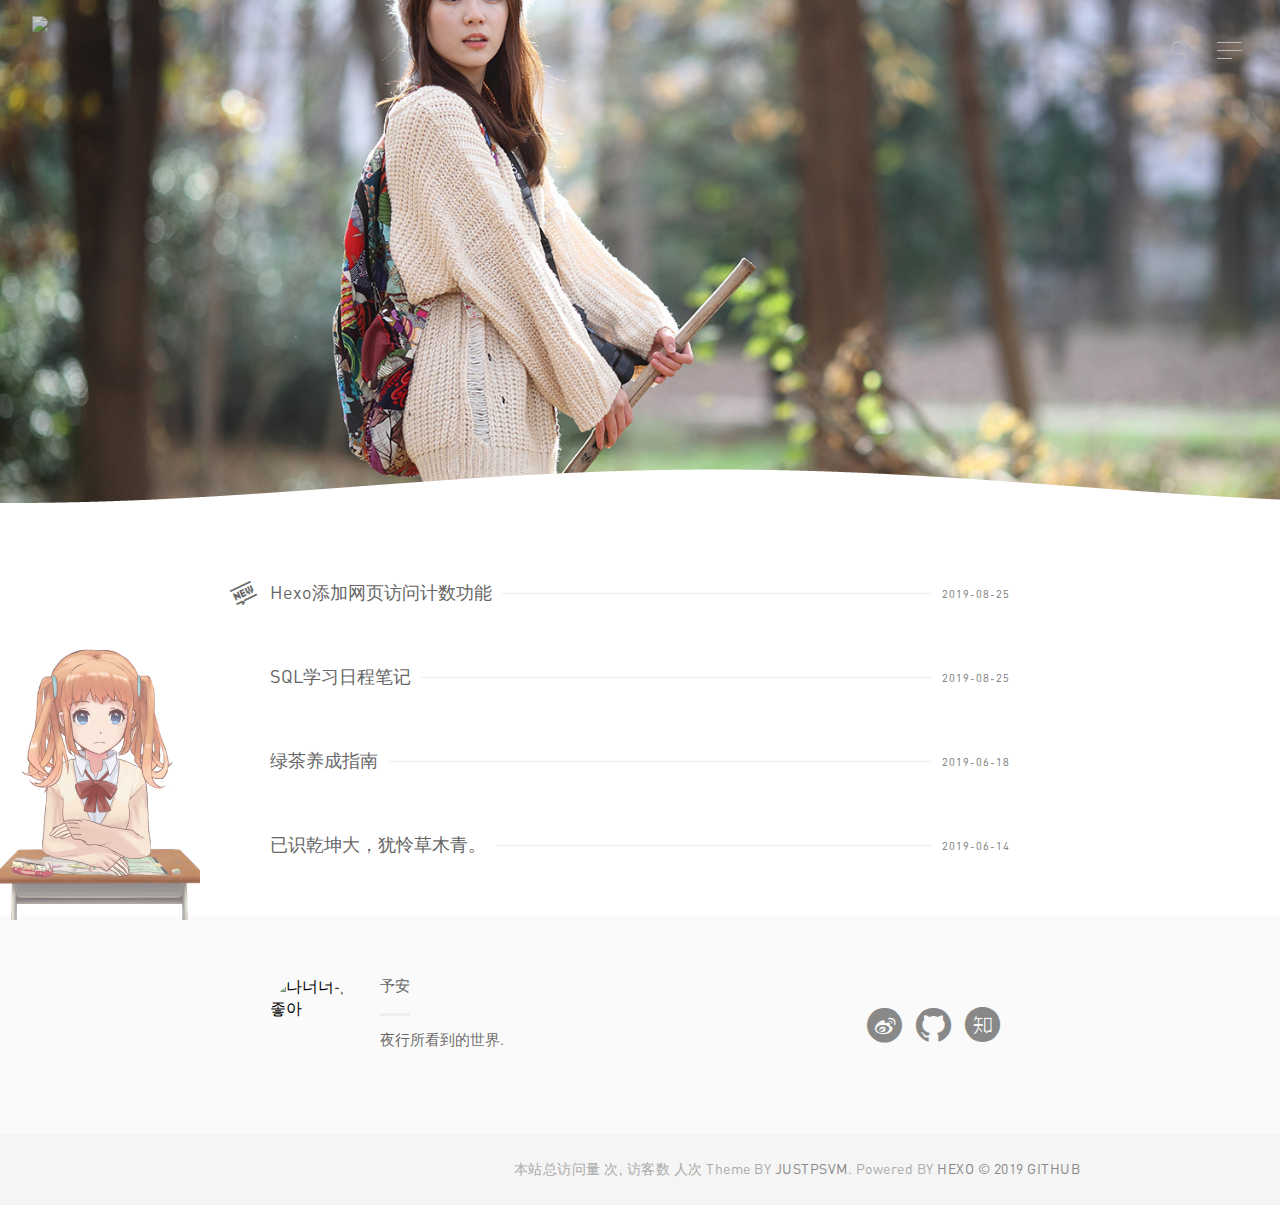
==== index.html @ 210d6271 "Site updated: 2019-08-25 13:39:51" ====
<!DOCTYPE html>
<html>
  <head><meta name="generator" content="Hexo 3.8.0">
    <meta charset="utf-8">
    
    <title>予安</title>
    <meta name="viewport" content="width=device-width, initial-scale=1, maximum-scale=1">
    
    
      <link rel="icon" href="/d6.png">
    

    <link rel="stylesheet" href="/css/style.css">

    <link rel="stylesheet" href="/js/google-code-prettify/tomorrow-night-eighties.min.css">

  </head>

  <body>
<script src="/live2dw/lib/L2Dwidget.min.js?094cbace49a39548bed64abff5988b05"></script><script>L2Dwidget.init({"pluginRootPath":"live2dw/","pluginJsPath":"lib/","pluginModelPath":"assets/","tagMode":false,"debug":false,"model":{"jsonPath":"/live2dw/assets/assets/shizuku.model.json"},"display":{"position":"left","width":200,"height":350},"mobile":{"show":false},"react":{"opacity":0.7},"log":false});</script><script src="/live2dw/lib/L2Dwidget.min.js?094cbace49a39548bed64abff5988b05"></script><script>L2Dwidget.init({"pluginRootPath":"live2dw/","pluginJsPath":"lib/","pluginModelPath":"assets/","tagMode":false,"debug":false,"model":{"jsonPath":"/live2dw/assets/assets/shizuku.model.json"},"display":{"position":"left","width":200,"height":350},"mobile":{"show":false},"react":{"opacity":0.7},"log":false});</script></body></html>
<header>
	<a id="logo" href="/" title="予安">
	<img src="/d6.png" alt="予安"></a>
	
	
		<!--搜索栏-->
		<i class="js-toggle-search iconfont icon-search"></i>


<form class="js-search search-form search-form--modal" method="get" action="http://gushi.li" role="search">
	<div class="search-form__inner">
		<div>
			<i class="iconfont icon-search"></i>
			<input class="text-input" placeholder="请输入文章关键字" type="search">
		</div>
	</div>
</form>
	

	
		<!--侧边导航栏-->
		<a id="nav-toggle" href="#"><span></span></a>

<nav>
	<div class="menu-top-container">
		<ul id="menu-top" class="menu">
			
				
				<li class="current-menu-item">
					<a href="http://weibo.com/" target="_blank">微博</a>
				</li>
			
		</ul>
	</div>
</nav>
	

</header>
<div class="m-header ">
	<section id="hero1" class="hero">
		<div class="inner">
		</div>
	</section>
	
		<figure class="top-image" data-enable="true"></figure>
	
</div>

<!--文章列表-->
<div class="wrapper">
  
    <ul class="posts-list mb+ js-posts">
      
                <!--<div class="type">
          <div class="mask">
            <i class="iconfont"></i>
          </div>
          </div>-->
        <li class="post">
          
            <i class="post-status iconfont icon-icon"></i>  
          
          <h2 class="no-background">
            <span><a href="/2019/08/25/Hexo添加网页访问计数功能/">Hexo添加网页访问计数功能</a></span>
            <time class="post-time" datetime="2019-08-25T08:57:50.000Z" itemprop="datePublished">2019-08-25</time>
          </h2>
        </li>
      
                <!--<div class="type">
          <div class="mask">
            <i class="iconfont"></i>
          </div>
          </div>-->
        <li class="post">
          
          <h2 class="no-background">
            <span><a href="/2019/08/25/SQL学习日程笔记/">SQL学习日程笔记</a></span>
            <time class="post-time" datetime="2019-08-25T04:56:59.000Z" itemprop="datePublished">2019-08-25</time>
          </h2>
        </li>
      
                <!--<div class="type">
          <div class="mask">
            <i class="iconfont"></i>
          </div>
          </div>-->
        <li class="post">
          
          <h2 class="no-background">
            <span><a href="/2019/06/18/绿茶养成指南/">绿茶养成指南</a></span>
            <time class="post-time" datetime="2019-06-18T14:26:26.000Z" itemprop="datePublished">2019-06-18</time>
          </h2>
        </li>
      
                <!--<div class="type">
          <div class="mask">
            <i class="iconfont"></i>
          </div>
          </div>-->
        <li class="post">
          
          <h2 class="no-background">
            <span><a href="/2019/06/14/已识乾坤大，犹怜草木青。/">已识乾坤大，犹怜草木青。</a></span>
            <time class="post-time" datetime="2019-06-14T12:15:12.000Z" itemprop="datePublished">2019-06-14</time>
          </h2>
        </li>
      
    </ul>
    

  
</div>





<div class="fat-footer">
	<div class="wrapper">
		<div class="layout layout--center">
			<div class="layout__item palm-mb">
				<div class="media">
					<img class="headimg" src="https://c-ssl.duitang.com/uploads/item/201803/10/20180310125359_PhRS2.png" alt="나너너무좋아">
					<div class="media__body">
						<h4>予安</h4>
						<p class="site-description">夜行所看到的世界.</p>
					</div>
				</div>
				<div class="author-contact">
					<ul>
						
							
							<li>
				        		<a href="http://weibo.com/" target="_blank">
				        			
				        				<i class="iconfont icon-weibo"></i>
				        			
				        		</a>
				        	</li>
						
							
							<li>
				        		<a href="https://lavandola.github.io/" target="_blank">
				        			
				        				<i class="iconfont icon-github"></i>
				        			
				        		</a>
				        	</li>
						
							
							<li>
				        		<a href="https://www.zhihu.com/people/xiao-shi-de-mu-bei/activities" target="_blank">
				        			
										<i class="iconfont icon-zhihu"></i>
				        			
				        		</a>
				        	</li>
						
					</ul>
				</div>
			</div>
		</div>
	</div>
</div>

<footer class="footer" role="contentinfo">
	<div class="wrapper wrapper--wide split split--responsive">
		
			<span>本站总访问量 <span id="busuanzi_value_site_pv"></span> 次, 访客数 <span id="busuanzi_value_site_uv"></span> 人次</span>
		
		<span>Theme BY <a href="http://github.com/justpsvm">JUSTPSVM</a>. Powered BY <a href="http://hexo.io">HEXO © 2019 GITHUB</a></span>
	</div>
</footer>

	<!-－这里导入了 lib.js 里面涵盖了 jQuery 等框架 所以注释掉-->
	<!--<script src="http://lib.sinaapp.com/js/jquery/2.0/jquery.min.js"></script>-->
	<script src="/js/lib.js"></script>
	<script src="/js/google-code-prettify/prettify.js"></script>
	<script src="/js/module.js"></script>
	<script src="/js/script.js"></script>
	
		<script async src="http://busuanzi.ibruce.info/busuanzi/2.3/busuanzi.pure.mini.js"></script>
	
	<script type="text/javascript">
		//代码高亮
		$(document).ready(function(){
	 		$('pre').addClass('prettyprint linenums').attr('style', 'overflow:auto;');
   			prettyPrint();
		});
	
	
        <!-- 不蒜子统计 -->
        <span id="busuanzi_container_site_pv">
                本站总访问量<span id="busuanzi_value_site_pv"></span>次
        </span>
        <span class="post-meta-divider">|</span>
        <span id="busuanzi_container_site_uv" style='display:none'>
                本站访客数<span id="busuanzi_value_site_uv"></span>人
        </span>
        <script async src="/busuanzi.ibruce.info/busuanzi/2.3/busuanzi.pure.mini.js"></script>
  

	
	


<canvas class="fireworks" style="position: fixed;left: 0;top: 0;z-index: 1; pointer-events: none;" ></canvas> 
<script type="text/javascript" src="//cdn.bootcss.com/animejs/2.2.0/anime.min.js"></script> 
<script type="text/javascript" src="/js/fireworks.js"></script>
---- css/style.css ----
@font-face {
  font-family: "din";
  src: url("fonts/din.otf") format("opentype");
  font-weight: normal;
}
@font-face {
  font-family: iconfont;
  src: url("fonts/iconfont/iconfont.eot?t=1476587789");
  src: url("fonts/iconfont/iconfont.eot?t=1476587789#iefix") format('embedded-opentype'), url("fonts/iconfont/iconfont.woff?t=1476587789") format('woff'), url("fonts/iconfont/iconfont.ttf?t=1476587789") format('truetype'), url("fonts/iconfont/iconfont.svg?t=1476587789#iconfont") format('svg');
}
.iconfont {
  font-family: iconfont !important;
  font-size: 16px;
  font-style: normal;
  -webkit-font-smoothing: antialiased;
  -webkit-text-stroke-width: 0.2px;
  -moz-osx-font-smoothing: grayscale;
}
.icon-twitter:before {
  content: "\e600";
}
.icon-github:before {
  content: "\ee2c";
}
.icon-next:before {
  content: "\e619";
}
.icon-douban:before {
  content: "\e680";
}
.icon-icon:before {
  content: "\e610";
}
.icon-search:before {
  content: "\348d";
}
.icon-weixin:before {
  content: "\e60d";
}
.icon-weibo:before {
  content: "\e647";
}
.icon-zhihu:before {
  content: "\e63f";
}
* {
  margin: 0;
  padding: 0;
}
html,
body {
  height: 100%;
  width: 100%;
}
html {
  -webkit-box-sizing: border-box;
  -moz-box-sizing: border-box;
  box-sizing: border-box;
}
*,
*:before,
*:after {
  -webkit-box-sizing: inherit;
  -moz-box-sizing: inherit;
  box-sizing: inherit;
}
html {
  box-sizing: border-box;
  -webkit-box-sizing: border-box;
  -moz-box-sizing: border-box;
}
body {
  font-family: din, 'Hiragino Sans GB', 'Microsoft Yahei', Arial, sans-serif;
  font-size: 16px;
  background-color: #fff;
}
h1,
h2,
h3,
h4,
h5,
h6 {
  color: #666;
  font-weight: 300;
}
h1,
h2,
h3,
h4,
h5,
h6,
ul,
ol,
dl,
blockquote,
p,
address,
table,
fieldset,
figure,
pre {
  margin-bottom: 30px;
  margin-bottom: 1.875rem;
}
ol,
li {
  list-style: none;
}
a {
  color: #666;
  text-decoration: none;
}
abbr[title],
dfn[title] {
  cursor: help;
}
u,
ins {
  text-decoration: none;
}
ins {
  border-bottom: 1px solid;
}
@media screen and (max-width: 719px) {
  .p-header .p-image {
    padding-bottom: 73.4375%;
  }
}
.p-header {
  position: relative;
  display: block;
  width: 100%;
}
.p-header .p-image {
  display: block;
  width: 100%;
  padding-bottom: 550px;
  background: center center/cover no-repea;
}
.p-header #wave-canvas {
  position: absolute;
  bottom: -1px;
  left: 0;
  width: 100%;
  height: 100%;
  z-index: 0;
  pointer-events: none;
}
header {
  display: block;
  position: fixed;
  padding: 1em 0;
  top: 0;
  left: 0;
  height: 100px;
  width: 100%;
  -webkit-transition: all 500ms ease-in-out;
  transition: all 500ms ease-in-out;
  z-index: 2;
}
header #logo img {
  text-indent: -9999px;
  display: block;
  background-size: contain;
  height: 100%;
  width: auto;
}
header #logo {
  margin: 0 0 0 2em;
  text-indent: -9999px;
  display: block;
  background-size: contain;
  height: 100%;
  width: 150px;
  opacity: 0.68;
}
header.scrolled {
  background: rgba(255,255,255,0.3);
  -webkit-box-shadow: 0 1px 2px 0 rgba(0,0,0,0.15);
  -moz-box-shadow: 0 1px 2px 0 rgba(0,0,0,0.15);
  box-shadow: 0 1px 2px 0 rgba(0,0,0,0.15);
  height: 60px;
}
header.scrolled #nav-toggle {
  position: absolute;
  top: 30px;
  -webkit-transform: translateY(-15px);
  transform: translateY(-15px);
}
@media screen and (max-width: 719px) {
  .m-header .top-image {
    width: 100.5%;
    padding-bottom: 73.4375%;
  }
  .m-header {
    width: 99.5%;
  }
}
@media screen and (max-width: 719px) {
  .hero {
    height: 100%;
  }
}
.m-header {
  position: relative;
  display: block;
  width: 100%;
}
.m-header .top-image {
  display: block;
  width: 100%;
  padding-bottom: 550px;
  background: center center/cover no-repeat;
}
.m-header #wave-canvas {
  position: absolute;
  bottom: -1px;
  left: 0;
  width: 100%;
  height: 100%;
  z-index: 0;
  pointer-events: none;
}
.hero {
  text-align: center;
  position: absolute;
  width: 100%;
  overflow: hidden;
}
header.scrolled .js-toggle-search {
  position: absolute;
  top: 33px;
  -webkit-transform: translateY(-15px);
  transform: translateY(-15px);
  -webkit-transition: all 500ms ease-in-out;
  transition: all 500ms ease-in-out;
}
.js-toggle-search {
  font-size: 20px;
  position: relative;
  color: #bbb;
  z-index: 4;
  position: absolute;
  top: 37px;
  right: 90px;
  -webkit-transition: all 500ms ease-in-out;
  transition: all 500ms ease-in-out;
}
.js-toggle-search:hover {
  cursor: pointer;
  color: #666;
}
.search-form--modal {
  -webkit-transition: visibility 0.25s ease, opacity 0.25s ease;
  -moz-transition: visibility 0.25s ease, opacity 0.25s ease;
  -ms-transition: visibility 0.25s ease, opacity 0.25s ease;
  -o-transition: visibility 0.25s ease, opacity 0.25s ease;
  transition: visibility 0.25s ease, opacity 0.25s ease;
  overflow: hidden;
  z-index: 1;
  position: fixed;
  top: 0;
  right: 0;
  left: 0;
  bottom: 0;
  background: #fff;
  visibility: hidden;
  opacity: 0;
}
.search-form--modal .search-form__inner {
  max-width: 640px;
  padding: 0 20px;
  margin: auto;
  text-align: left;
  position: absolute;
  width: 100%;
  left: 0;
  right: 0;
  height: 85px;
  top: 0;
  bottom: 0;
}
.search-form.is-visible {
  visibility: visible;
  opacity: 1;
}
.search-form div {
  position: relative;
}
.search-form div i {
  font-size: 32px;
  font-size: 2rem;
  line-height: 1;
  color: #ddd;
  position: absolute;
  bottom: 12px;
  margin-top: -16px;
  left: 16px;
}
.search-form input {
  font-size: 24px;
  font-size: 1.5rem;
  background: #f5f5f5;
  padding: 12px 24px 12px 64px;
  width: 100%;
  -webkit-box-sizing: border-box;
  -webkit-appearance: none;
  -moz-box-sizing: border-box;
  box-sizing: border-box;
}
.search-form input::-webkit-input-placeholder {
  color: #ddd;
}
.search-form input:-moz-placeholder {
  color: #ddd;
}
.search-form input::-moz-placeholder {
  color: #ddd;
}
.search-form input:-ms-input-placeholder {
  color: #ddd;
}
.text-input {
  font-size: 14px;
  font-size: 0.875rem;
  background: #f1f2f2;
  border: 1px solid #eee;
  color: #666;
  border-radius: 3px;
  padding: 10px 12px;
}
.text-input:focus {
  background: #fff;
  color: #5b5e5f;
  border-color: #4f94cb;
  outline: none;
  box-shadow: 0 0 3px rgba(95,140,196,0.25);
}
.text-input:disabled {
  color: #aaa;
}
.text-input--small {
  padding: 8px 12px;
}
#nav-toggle {
  padding: 15px 35px 16px 0;
  z-index: 10;
  display: block;
  top: 35px;
  right: 2em;
  -webkit-transition: all 500ms ease-in-out;
  transition: all 500ms ease-in-out;
  position: absolute;
}
#nav-toggle span,
#nav-toggle span:after,
#nav-toggle span:before {
  text-align: center;
  cursor: pointer;
  border-radius: 0;
  height: 1px;
  width: 25px;
  background: #bbb;
  position: absolute;
  display: block;
  content: '';
  border-radius: 2px;
  -webkit-transition: all 200ms ease-in-out;
  transition: all 200ms ease-in-out;
}
#nav-toggle span {
  left: 4px;
}
#nav-toggle span:before {
  top: -8px;
}
#nav-toggle span:after {
  bottom: -8px;
  width: 15px;
}
#nav-toggle:hover span,
#nav-toggle:hover span:after,
#nav-toggle:hover span:before {
  background: #999;
}
#nav-toggle.active span {
  background-color: transparent;
  background: #333;
}
#nav-toggle.active span:after,
#nav-toggle.active span:before {
  top: 0;
  background: #fff;
}
#nav-toggle.active span:before {
  -webkit-transform: rotate(45deg);
  transform: rotate(45deg);
}
#nav-toggle.active span:after {
  -webkit-transform: rotate(-45deg);
  transform: rotate(-45deg);
  width: 25px;
}
nav {
  -webkit-transition: all 200ms ease-out;
  transition: all 200ms ease-out;
  position: fixed;
  top: 0;
  height: 100%;
  width: 300px;
  background: #333;
  right: -300px;
  z-index: 9;
  padding: 6em 0 0;
  box-sizing: border-box;
}
nav li {
  list-style: none;
}
nav a {
  display: block;
  padding: 5px 0;
  text-decoration: none;
  color: #fff;
  margin-bottom: 1.5em;
  -webkit-transition: all 150ms ease-in-out;
  transition: all 150ms ease-in-out;
}
nav a:hover {
  color: #ccc;
}
nav.open {
  right: 0;
}
nav ul li.current-menu-item a:after {
  content: "";
  position: absolute;
  width: 8px;
  height: 8px;
  right: 50px;
  margin-top: 9px;
  background: #8cc9ad;
  border-radius: 50%;
}
nav ul li.current-menu-item>a {
  color: #8cc9ad;
}
nav .menu {
  padding: 0px 50px;
}
nav .menu li {
  list-style: none;
}
nav a {
  display: block;
  padding: 5px 0;
  text-decoration: none;
  color: #fff;
  margin-bottom: 1.5em;
  -webkit-transition: all 150ms ease-in-out;
  transition: all 150ms ease-in-out;
}
.wrapper {
  max-width: 800px;
  padding: 0 30px;
  margin-left: auto;
  margin-right: auto;
}
.wrapper--wide {
  max-width: 940px;
}
.mb\+ {
  margin-bottom: 60px !important;
}
.mb\+\+ {
  margin-bottom: 120px !important;
}
.posts-list.posts-list--small {
  font-size: 13px;
  font-size: 0.8125rem;
  line-height: 20px;
}
.posts-list h2 {
  font-size: 18px;
  font-size: 1.125rem;
  line-height: 24px;
  font-weight: normal;
  margin-bottom: 7px;
}
.posts-list a {
  color: inherit;
}
.posts-list > li {
  list-style: none;
  position: relative;
}
.posts-list > li ~ li {
  padding-top: 30px;
  margin-top: 30px;
}
.posts-list > li time {
  font-size: 11px;
  text-transform: uppercase;
  letter-spacing: 1px;
  color: #777;
}
.post-status {
  font-size: 28px;
  line-height: 1;
  float: left;
  margin-left: -40px;
  margin-top: 0px;
  color: #666;
}
.post-status.post-status--large {
  font-size: inherit;
  margin-left: -40px;
  margin-top: 10px;
  color: #ddd;
}
.post-status.fa-lock {
  color: #ccc;
}
h2.no-background {
  position: relative;
  overflow: hidden;
}
h2.no-background span {
  display: inline-block;
  vertical-align: baseline;
  zoom: 1;
  position: relative;
  padding: 0 10px 0 0;
}
h2.no-background span:after {
  content: '';
  display: block;
  width: 800px;
  position: absolute;
  top: 0.73em;
  border-top: 1px solid #eee;
}
h2.no-background span:after {
  left: 100%;
}
.post-time {
  max-width: 50%;
  font-size: 12px;
  font-weight: 400;
  line-height: 28px;
  color: #333;
  position: absolute;
  top: 0;
  right: 0;
  background-color: #fff;
  padding-left: 10px;
}
.mask {
  cursor: text;
  width: 50px;
  height: 50px;
  background: #f0f0f0;
  background-size: cover;
  background-position: center;
  position: relative;
  float: left;
  border-radius: 50%;
  margin: 0 10px 0 0;
}
.type i {
  position: absolute;
  border-radius: 50%;
  font-size: 25px;
  text-align: center;
  color: rgba(0,0,0,0.5);
  width: 50px;
  height: 50px;
  line-height: 50px;
  background: rgba(255,255,255,0.5);
}
.type i:hover {
  color: rgba(0,0,0,0.3);
}
.pagination {
  text-align: center;
  width: 150px;
  margin: 0 auto;
}
.pagination i {
  font-size: 40px;
}
@media screen and (max-width: 719px) {
  .fat-footer .yc {
    display: none;
  }
  #social-share {
    display: none;
  }
  .comments-list .children li {
    padding-left: 20px;
  }
  h2.no-background span {
    width: 140px;
    text-overflow: ellipsis;
    white-space: nowrap;
    overflow: hidden;
  }
}
@media screen and (max-width: 719px) {
  .fat-footer__social {
    text-align: center;
  }
  .post-status {
    font-size: 40px;
    margin-left: 5px;
    margin-top: -40px;
  }
  .linkpage ul li ul li {
    width: 100% !important;
  }
  .linkpage ul li ul li a {
    width: 100% !important;
    margin-left: 0px !important;
  }
  .chat_content .bub {
    width: 90% !important;
  }
  #social-share {
    float: none !important;
    margin: 0 auto !important;
  }
  .btn-slide {
    float: none !important;
    text-align: center;
    margin-top: 10px;
  }
}
article .post-title {
  font-size: 20px;
  font-weight: 400;
  margin-bottom: 20px;
  position: relative;
}
article .post-title:after {
  content: '';
  border-top: 1px solid #eee;
  width: 120px;
  position: absolute;
  left: 0;
  bottom: -20px;
}
article .post-title a {
  font-size: 32px;
  font-size: 2rem;
  line-height: 42px;
  font-weight: 300;
  color: #444;
  text-decoration: none;
}
article .post-title a:hover {
  text-decoration: none;
}
article .outer {
  zoom: 1;
}
article .outer :after {
  clear: both;
  content: '.';
  display: block;
  width: 0;
  height: 0;
  visibility: hidden;
}
article .post-author {
  height: 30px;
  margin-top: 10px;
}
article .post-author a {
  display: inline-block;
  float: right;
  text-decoration: none;
}
.mb {
  margin: 30px 0 !important;
}
article .post-body p {
  font-size: 15px;
  line-height: 27px;
  color: rgba(2,0,0,0.6);
}
article .post-body >:last-child {
  margin-bottom: 0;
}
article .post-body img {
  max-width: 100%;
  height: auto;
}
article .post-body p {
  margin-bottom: 30px;
}
article .post-body p + h1,
article .post-body p + h2,
article .post-body p + h3,
article .post-body p + h4,
article .post-body p + h5,
article .post-body p + h6 {
  margin-top: 40px;
  margin-bottom: 30px;
}
article .post-body h2 {
  font-size: 30px;
  font-size: 1.875rem;
  line-height: 40px;
}
article .post-body h2 {
  font-size: 27px;
  font-size: 1.6875rem;
  line-height: 37px;
}
article .post-body h3 {
  font-size: 20px;
  line-height: 34px;
  color: #aaa;
  display: table;
  white-space: nowrap;
  border-spacing: 20px 0;
}
article .post-body h3:before,
article .post-body h3:after {
  content: "";
  display: table-cell;
  width: 50%;
  background: -webkit-linear-gradient(#eee, #eee) repeat-x left center;
  background: -moz-linear-gradient(#eee, #eee) repeat-x left center;
  background: -ms-linear-gradient(#eee, #eee) repeat-x left center;
  background: linear-gradient(#eee, #eee) repeat-x left center;
  background-size: 1px 1px;
}
article .post-body h4 {
  font-size: 18px;
  font-size: 1.125rem;
  line-height: 28px;
}
article .post-body h5,
article .post-body h6 {
  text-transform: uppercase;
}
article .post-body ul,
article .post-body ol {
  font-size: 15px;
  padding: 5px 20px;
  list-style: none;
  border-radius: 3px;
}
article .post-body ul li,
article .post-body ol li {
  font-size: 15px;
  padding: 10px 0 10px 25px;
  list-style-type: none;
}
article .post-body ul li:before,
article .post-body ol li:before {
  float: left;
  vertical-align: middle;
  margin-right: 10px;
  margin-left: -25px;
  color: #ddd;
}
article .post-body ul li:before {
  color: #efefef;
  font-size: 11px;
  font-size: 0.6875rem;
  content: "\e60d";
  font-family: iconfont;
}
article .post-body ol {
  counter-reset: ol-counter;
}
article .post-body ol li:before {
  content: counter(ol-counter) ".";
  counter-increment: ol-counter;
}
article .post-body blockquote {
  font-size: 18px;
  font-size: 1rem;
  line-height: 36px;
  font-weight: 300;
  color: #aaa;
  padding-left: 55px;
  margin-bottom: 30px;
  position: relative;
}
article .post-body blockquote:last-child {
  margin-bottom: 0;
}
article .post-body blockquote:before {
  font-size: 60px;
  font-size: 3.5rem;
  content: '\201C';
  color: #ddd;
  font-family: Georgia, "Times New Roman", Times, serif;
  position: absolute;
  top: 15px;
  left: 10px;
}
article table {
  width: 100%;
  max-width: 65em;
  border: 1px solid #dedede;
  margin: 15px auto;
  border-collapse: collapse;
  empty-cells: show;
}
article table th,
article table td {
  height: 35px;
  border: 1px solid #dedede;
  padding: 0 10px;
}
article table th {
  font-weight: bold;
  text-align: center !important;
  background: rgba(158,188,226,0.2);
  white-space: nowrap;
}
article table tbody tr:nth-child(2n) {
  background: rgba(158,188,226,0.12);
}
article table td:nth-child(1) {
  white-space: nowrap;
}
article table tr:hover {
  background: #efefef;
}
article .table-area {
  overflow: auto;
}
.meta,
.post-date {
  font-size: 13px;
  color: #ccc;
  text-transform: uppercase;
  margin-bottom: 30px;
}
.meta time,
.post-date time {
  letter-spacing: 1px;
}
.meta a,
.post-date a {
  margin-right: 5px;
  color: #ccc;
}
#bigTriangleColor {
  display: block;
  background: #fafafa;
}
#bigTriangleColor path {
  fill: #fff;
  stroke: #fff;
}
svg:not(:root) {
  overflow: hidden;
}
#social-share {
  width: 50px;
  float: right;
  cursor: pointer;
}
#social-share i {
  margin-right: 5px;
}
#social ul {
  text-align: center;
  margin: 0 auto;
  width: 100%;
  height: 60px;
  background-color: #fafafa;
}
#social ul li i {
  font-size: 25px;
  line-height: 63px;
  text-align: center;
  color: #888;
  cursor: pointer;
}
#social ul li {
  display: inline-table;
  width: 70px;
}
a[data-tooltip] {
  position: relative;
}
a[data-tooltip]::before,
a[data-tooltip]::after {
  position: absolute;
  display: none;
  opacity: 0.85;
}
a[data-tooltip]::before {
  content: attr(data-tooltip);
  background: rgba(0,0,0,0.8);
  color: #fff;
  font-size: 14px;
  padding: 5px 10px;
  border-radius: 3px;
  white-space: nowrap;
  text-decoration: none;
}
a[data-tooltip]::after {
  width: 0;
  height: 0;
  border: 6px solid transparent;
  content: '';
}
a[data-tooltip]:hover::before,
a[data-tooltip]:hover::after {
  display: block;
}
a[data-tooltip][data-placement="top"]::before {
  bottom: 100%;
  left: -16px;
  margin-bottom: 16px;
}
a[data-tooltip][data-placement="top"]::after {
  border-top-color: rgba(0,0,0,0.8);
  border-bottom: none;
  bottom: 100%;
  left: 7px;
  margin-bottom: 10px;
}
@media screen and (max-width: 719px) {
  .palm-m {
    margin: 30px !important;
  }
  .palm-mt {
    margin-top: 30px !important;
  }
  .palm-mr {
    margin-right: 30px !important;
  }
  .palm-mb {
    margin-bottom: 30px !important;
  }
  .palm-ml {
    margin-left: 30px !important;
  }
  .palm-mh {
    margin-right: 30px !important;
    margin-left: 30px !important;
  }
  .palm-mv {
    margin-top: 30px !important;
    margin-bottom: 30px !important;
  }
}
@media screen and (min-width: 720px) and (max-width: 1023px) {
  .lap-m {
    margin: 30px !important;
  }
  .lap-mt {
    margin-top: 30px !important;
  }
  .lap-mr {
    margin-right: 30px !important;
  }
  .lap-mb {
    margin-bottom: 30px !important;
  }
  .lap-ml {
    margin-left: 30px !important;
  }
  .lap-mh {
    margin-right: 30px !important;
    margin-left: 30px !important;
  }
  .lap-mv {
    margin-top: 30px !important;
    margin-bottom: 30px !important;
  }
}
@media screen and (min-width: 720px) {
  .lap-and-up-m {
    margin: 30px !important;
  }
  .lap-and-up-mt {
    margin-top: 30px !important;
  }
  .lap-and-up-mr {
    margin-right: 30px !important;
  }
  .lap-and-up-mb {
    margin-bottom: 30px !important;
  }
  .lap-and-up-ml {
    margin-left: 30px !important;
  }
  .lap-and-up-mh {
    margin-right: 30px !important;
    margin-left: 30px !important;
  }
  .lap-and-up-mv {
    margin-top: 30px !important;
    margin-bottom: 30px !important;
  }
}
@media screen and (max-width: 1023px) {
  .portable-m {
    margin: 30px !important;
  }
  .portable-mt {
    margin-top: 30px !important;
  }
  .portable-mr {
    margin-right: 30px !important;
  }
  .portable-mb {
    margin-bottom: 30px !important;
  }
  .portable-ml {
    margin-left: 30px !important;
  }
  .portable-mh {
    margin-right: 30px !important;
    margin-left: 30px !important;
  }
  .portable-mv {
    margin-top: 30px !important;
    margin-bottom: 30px !important;
  }
}
@media screen and (min-width: 1024px) {
  .desk-m {
    margin: 30px !important;
  }
  .desk-mt {
    margin-top: 30px !important;
  }
  .desk-mr {
    margin-right: 30px !important;
  }
  .desk-mb {
    margin-bottom: 30px !important;
  }
  .desk-ml {
    margin-left: 30px !important;
  }
  .desk-mh {
    margin-right: 30px !important;
    margin-left: 30px !important;
  }
  .desk-mv {
    margin-top: 30px !important;
    margin-bottom: 30px !important;
  }
}
.fat-footer {
  background: #fafafa;
  padding-bottom: 60px;
  padding-top: 60px;
}
.fat-footer h4 {
  font-size: 15px;
  font-weight: normal;
  position: relative;
  margin-bottom: 30px;
}
.fat-footer h4:after {
  content: '';
  border-top: 3px solid #eee;
  width: 30px;
  position: absolute;
  bottom: -20px;
  left: 0;
}
.layout {
  list-style: none;
  margin: 0;
  padding: 0;
  margin-left: -20px;
}
.layout__item {
  display: inline-block;
  padding-left: 20px;
  vertical-align: top;
  width: 100%;
}
.layout__item>.media {
  width: 80%;
}
.layout--force .layout__item {
  float: left;
}
.media {
  display: block;
}
.media__img {
  float: left;
  margin-right: 30px;
}
.media__img > img {
  display: block;
}
.media__body {
  width: 60%;
  overflow: hidden;
  display: block;
}
.media__body,
.media__body >:last-child {
  margin-bottom: 0;
}
.media--small > .media__img {
  margin-right: 15px;
}
.clearfix:after,
.box:after,
.media:after,
.split:after,
.layout--force:after {
  content: "";
  display: table;
  clear: both;
}
.media__body {
  width: 60%;
  overflow: hidden;
  display: block;
}
.media__body,
.media__body >:last-child {
  margin-bottom: 0;
}
.headimg {
  width: 80px;
  height: 80px;
  float: left;
  border-radius: 50%;
  margin-right: 30px;
}
.site-description {
  font-size: 15px;
  line-height: 27px;
  color: rgba(2,0,0,0.6);
}
.author-contact {
  width: 20%;
  display: inline-block;
  float: right;
  margin-top: -50px;
}
.author-contact ul {
  list-style: none;
}
.author-contact ul li {
  display: inline-block;
}
.author-contact ul li i {
  font-size: 35px;
  color: #888;
  margin: 0 5px;
}
@media screen and (min-width: 720px) {
  .footer {
    bottom: 0;
    right: 0;
    left: 0;
  }
}
@media screen and (max-width: 719px) {
  .split--responsive {
    text-align: center;
  }
  .split--responsive .split__title {
    display: block;
    text-align: center;
    margin-bottom: 12px;
    float: none;
  }
}
@media screen and (max-width: 1023px) {
  .split--responsive-portable {
    text-align: center;
  }
  .split--responsive-portable .split__title {
    display: block;
    text-align: center;
    margin-bottom: 12px;
    float: none;
  }
}
.footer {
  font-size: 14px;
  font-size: 0.875rem;
  letter-spacing: 0.5px;
  background: #f5f5f5;
  color: #aaa;
  padding: 26px 0;
}
.footer a {
  color: #888;
}
.split {
  text-align: right;
}
footer .wrapper {
  max-width: 800px;
  padding: 0 30px;
  margin-left: auto;
  margin-right: auto;
}
footer .wrapper--wide {
  max-width: 940px;
}
---- js/google-code-prettify/tomorrow-night-eighties.min.css ----
/*! Color themes for Google Code Prettify | MIT License | github.com/jmblog/color-themes-for-google-code-prettify */
.prettyprint{background:#2d2d2d;font-family:Menlo,Bitstream Vera Sans Mono,DejaVu Sans Mono,Monaco,Consolas,monospace;border:0!important}.pln{color:#ccc}ol.linenums{margin-top:0;margin-bottom:0;color:#999}li.L0,li.L1,li.L2,li.L3,li.L4,li.L5,li.L6,li.L7,li.L8,li.L9{padding-left:1em;background-color:#2d2d2d;list-style-type:decimal}@media screen{.str{color:#9c9}.kwd{color:#c9c}.com{color:#999}.typ{color:#69c}.lit{color:#f99157}.pun{color:#ccc}.opn{color:#ccc}.clo{color:#ccc}.tag{color:#f2777a}.atn{color:#f99157}.atv{color:#6cc}.dec{color:#f99157}.var{color:#f2777a}.fun{color:#69c}}
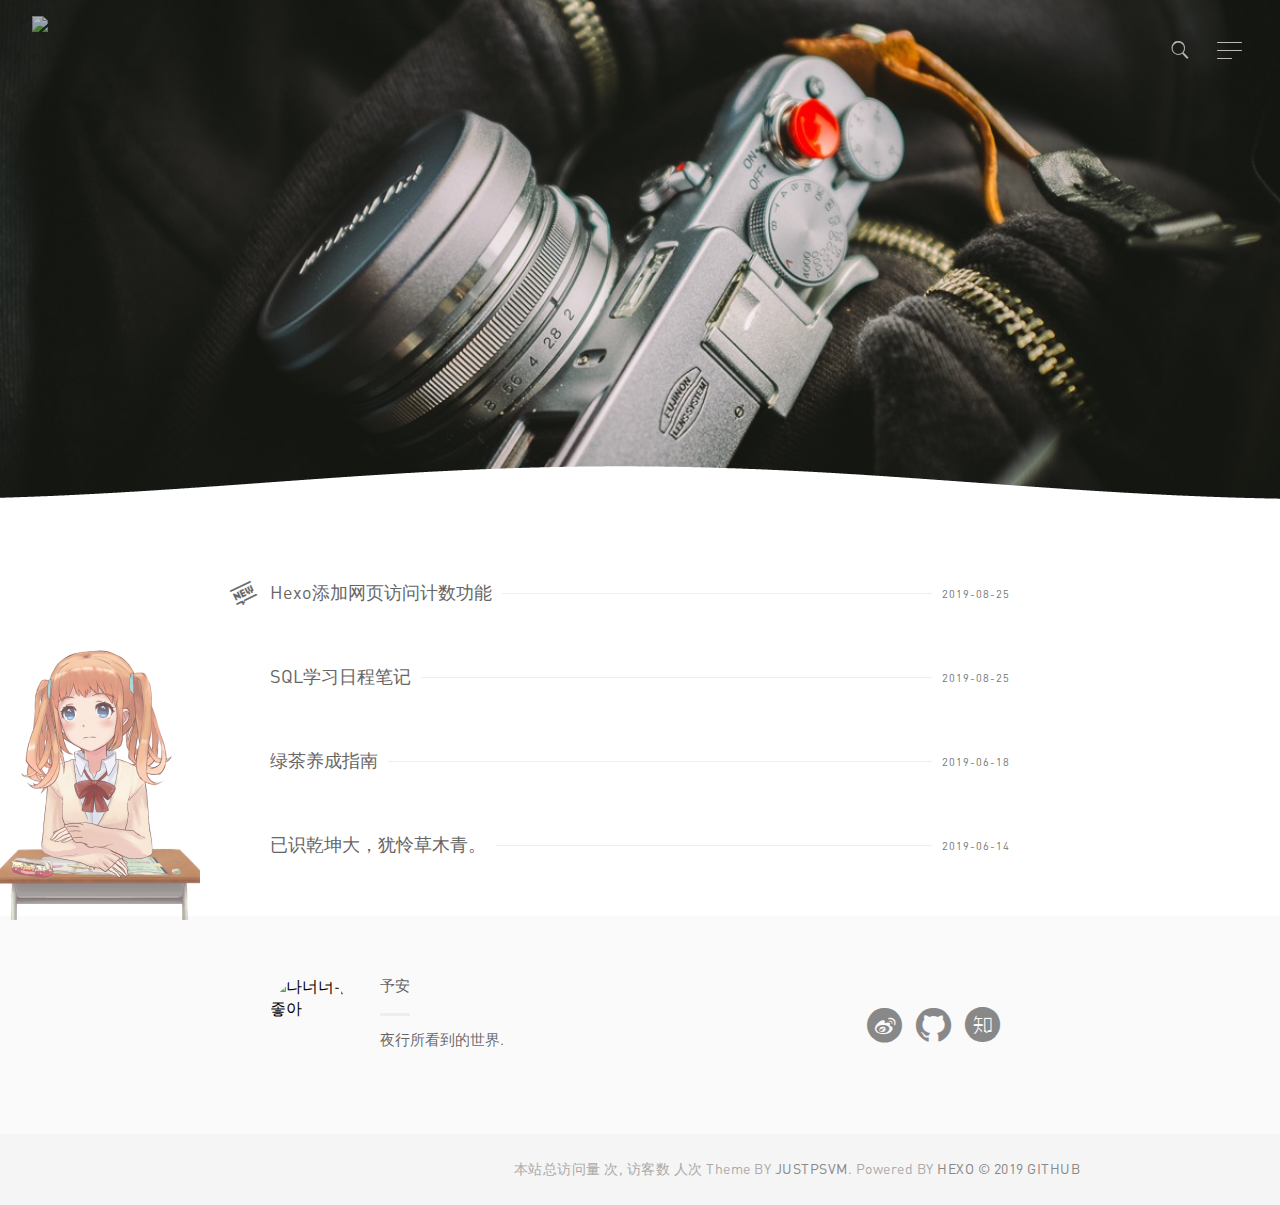
==== commit 27b9b367: "Site updated: 2019-08-25 13:45:38" ====
--- a/index.html
+++ b/index.html
@@ -3,7 +3,7 @@
   <head><meta name="generator" content="Hexo 3.8.0">
     <meta charset="utf-8">
     
-    <title>予安</title>
+    <title>予安 - 夜行所看到的世界</title>
     <meta name="viewport" content="width=device-width, initial-scale=1, maximum-scale=1">
     
     
@@ -19,8 +19,8 @@
   <body>
 <script src="/live2dw/lib/L2Dwidget.min.js?094cbace49a39548bed64abff5988b05"></script><script>L2Dwidget.init({"pluginRootPath":"live2dw/","pluginJsPath":"lib/","pluginModelPath":"assets/","tagMode":false,"debug":false,"model":{"jsonPath":"/live2dw/assets/assets/shizuku.model.json"},"display":{"position":"left","width":200,"height":350},"mobile":{"show":false},"react":{"opacity":0.7},"log":false});</script><script src="/live2dw/lib/L2Dwidget.min.js?094cbace49a39548bed64abff5988b05"></script><script>L2Dwidget.init({"pluginRootPath":"live2dw/","pluginJsPath":"lib/","pluginModelPath":"assets/","tagMode":false,"debug":false,"model":{"jsonPath":"/live2dw/assets/assets/shizuku.model.json"},"display":{"position":"left","width":200,"height":350},"mobile":{"show":false},"react":{"opacity":0.7},"log":false});</script></body></html>
 <header>
-	<a id="logo" href="/" title="予安">
-	<img src="/d6.png" alt="予安"></a>
+	<a id="logo" href="/" title="予安 - 夜行所看到的世界">
+	<img src="/d6.png" alt="予安 - 夜行所看到的世界"></a>
 	
 	
 		<!--搜索栏-->
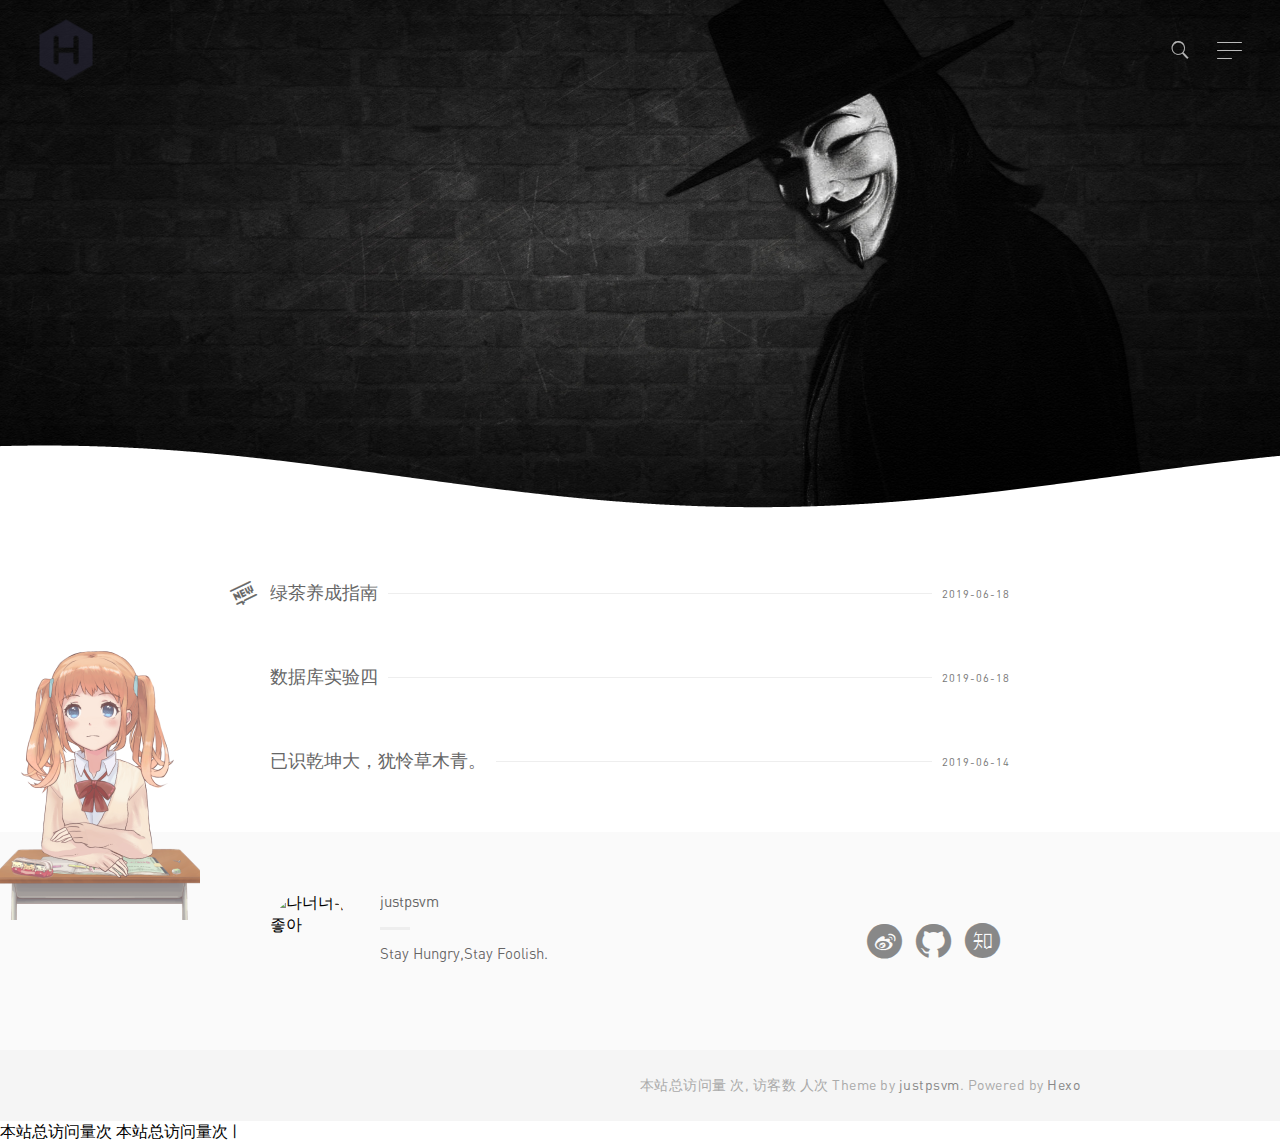
==== commit 80a8d8cb: "Site updated: 2019-08-25 16:29:52" ====
--- a/index.html
+++ b/index.html
@@ -3,11 +3,11 @@
   <head><meta name="generator" content="Hexo 3.8.0">
     <meta charset="utf-8">
     
-    <title>予安 - 夜行所看到的世界</title>
+    <title>Pure MX</title>
     <meta name="viewport" content="width=device-width, initial-scale=1, maximum-scale=1">
     
     
-      <link rel="icon" href="/d6.png">
+      <link rel="icon" href="/favicon.png">
     
 
     <link rel="stylesheet" href="/css/style.css">
@@ -19,8 +19,8 @@
   <body>
 <script src="/live2dw/lib/L2Dwidget.min.js?094cbace49a39548bed64abff5988b05"></script><script>L2Dwidget.init({"pluginRootPath":"live2dw/","pluginJsPath":"lib/","pluginModelPath":"assets/","tagMode":false,"debug":false,"model":{"jsonPath":"/live2dw/assets/assets/shizuku.model.json"},"display":{"position":"left","width":200,"height":350},"mobile":{"show":false},"react":{"opacity":0.7},"log":false});</script><script src="/live2dw/lib/L2Dwidget.min.js?094cbace49a39548bed64abff5988b05"></script><script>L2Dwidget.init({"pluginRootPath":"live2dw/","pluginJsPath":"lib/","pluginModelPath":"assets/","tagMode":false,"debug":false,"model":{"jsonPath":"/live2dw/assets/assets/shizuku.model.json"},"display":{"position":"left","width":200,"height":350},"mobile":{"show":false},"react":{"opacity":0.7},"log":false});</script></body></html>
 <header>
-	<a id="logo" href="/" title="予安 - 夜行所看到的世界">
-	<img src="/d6.png" alt="予安 - 夜行所看到的世界"></a>
+	<a id="logo" href="/" title="Pure MX">
+	<img src="/favicon.png" alt="Pure MX"></a>
 	
 	
 		<!--搜索栏-->
@@ -31,7 +31,7 @@
 	<div class="search-form__inner">
 		<div>
 			<i class="iconfont icon-search"></i>
-			<input class="text-input" placeholder="请输入文章关键字" type="search">
+			<input class="text-input" placeholder="Enter Key..." type="search">
 		</div>
 	</div>
 </form>
@@ -47,7 +47,7 @@
 			
 				
 				<li class="current-menu-item">
-					<a href="http://weibo.com/" target="_blank">微博</a>
+					<a href="http://weibo.com/" target="_blank">Weibo</a>
 				</li>
 			
 		</ul>
@@ -81,8 +81,8 @@
             <i class="post-status iconfont icon-icon"></i>  
           
           <h2 class="no-background">
-            <span><a href="/2019/08/25/Hexo添加网页访问计数功能/">Hexo添加网页访问计数功能</a></span>
-            <time class="post-time" datetime="2019-08-25T08:57:50.000Z" itemprop="datePublished">2019-08-25</time>
+            <span><a href="/2019/06/18/绿茶养成指南/">绿茶养成指南</a></span>
+            <time class="post-time" datetime="2019-06-18T14:26:26.000Z" itemprop="datePublished">2019-06-18</time>
           </h2>
         </li>
       
@@ -94,8 +94,8 @@
         <li class="post">
           
           <h2 class="no-background">
-            <span><a href="/2019/08/25/SQL学习日程笔记/">SQL学习日程笔记</a></span>
-            <time class="post-time" datetime="2019-08-25T04:56:59.000Z" itemprop="datePublished">2019-08-25</time>
+            <span><a href="/2019/06/18/数据库实验四/">数据库实验四</a></span>
+            <time class="post-time" datetime="2019-06-18T14:00:37.000Z" itemprop="datePublished">2019-06-18</time>
           </h2>
         </li>
       
@@ -107,19 +107,6 @@
         <li class="post">
           
           <h2 class="no-background">
-            <span><a href="/2019/06/18/绿茶养成指南/">绿茶养成指南</a></span>
-            <time class="post-time" datetime="2019-06-18T14:26:26.000Z" itemprop="datePublished">2019-06-18</time>
-          </h2>
-        </li>
-      
-                <!--<div class="type">
-          <div class="mask">
-            <i class="iconfont"></i>
-          </div>
-          </div>-->
-        <li class="post">
-          
-          <h2 class="no-background">
             <span><a href="/2019/06/14/已识乾坤大，犹怜草木青。/">已识乾坤大，犹怜草木青。</a></span>
             <time class="post-time" datetime="2019-06-14T12:15:12.000Z" itemprop="datePublished">2019-06-14</time>
           </h2>
@@ -140,10 +127,10 @@
 		<div class="layout layout--center">
 			<div class="layout__item palm-mb">
 				<div class="media">
-					<img class="headimg" src="https://c-ssl.duitang.com/uploads/item/201803/10/20180310125359_PhRS2.png" alt="나너너무좋아">
+					<img class="headimg" src="https://imgchr.github.la/steve.jpeg" alt="나너너무좋아">
 					<div class="media__body">
-						<h4>予安</h4>
-						<p class="site-description">夜行所看到的世界.</p>
+						<h4>justpsvm</h4>
+						<p class="site-description">Stay Hungry,Stay Foolish.</p>
 					</div>
 				</div>
 				<div class="author-contact">
@@ -160,7 +147,7 @@
 						
 							
 							<li>
-				        		<a href="https://lavandola.github.io/" target="_blank">
+				        		<a href="https://github.com/" target="_blank">
 				        			
 				        				<i class="iconfont icon-github"></i>
 				        			
@@ -169,7 +156,7 @@
 						
 							
 							<li>
-				        		<a href="https://www.zhihu.com/people/xiao-shi-de-mu-bei/activities" target="_blank">
+				        		<a href="https://www.zhihu.com/" target="_blank">
 				        			
 										<i class="iconfont icon-zhihu"></i>
 				        			
@@ -188,7 +175,7 @@
 		
 			<span>本站总访问量 <span id="busuanzi_value_site_pv"></span> 次, 访客数 <span id="busuanzi_value_site_uv"></span> 人次</span>
 		
-		<span>Theme BY <a href="http://github.com/justpsvm">JUSTPSVM</a>. Powered BY <a href="http://hexo.io">HEXO © 2019 GITHUB</a></span>
+		<span>Theme by <a href="http://github.com/justpsvm">justpsvm</a>. Powered by <a href="http://hexo.io">Hexo</a></span>
 	</div>
 </footer>
 
@@ -207,14 +194,15 @@
 	 		$('pre').addClass('prettyprint linenums').attr('style', 'overflow:auto;');
    			prettyPrint();
 		});
-	
+	<script async src="//busuanzi.ibruce.info/busuanzi/2.3/busuanzi.pure.mini.js"></script>
+            <span id="busuanzi_container_site_pv">本站总访问量<span id="busuanzi_value_site_pv"></span>次</span> 
 	
         <!-- 不蒜子统计 -->
         <span id="busuanzi_container_site_pv">
                 本站总访问量<span id="busuanzi_value_site_pv"></span>次
         </span>
         <span class="post-meta-divider">|</span>
-        <span id="busuanzi_container_site_uv" style='display:none'>
+        <span id="busuanzi_container_site_uv" style="display:none">
                 本站访客数<span id="busuanzi_value_site_uv"></span>人
         </span>
         <script async src="/busuanzi.ibruce.info/busuanzi/2.3/busuanzi.pure.mini.js"></script>
@@ -223,7 +211,3 @@
 	
 	
 
-
-<canvas class="fireworks" style="position: fixed;left: 0;top: 0;z-index: 1; pointer-events: none;" ></canvas> 
-<script type="text/javascript" src="//cdn.bootcss.com/animejs/2.2.0/anime.min.js"></script> 
-<script type="text/javascript" src="/js/fireworks.js"></script>
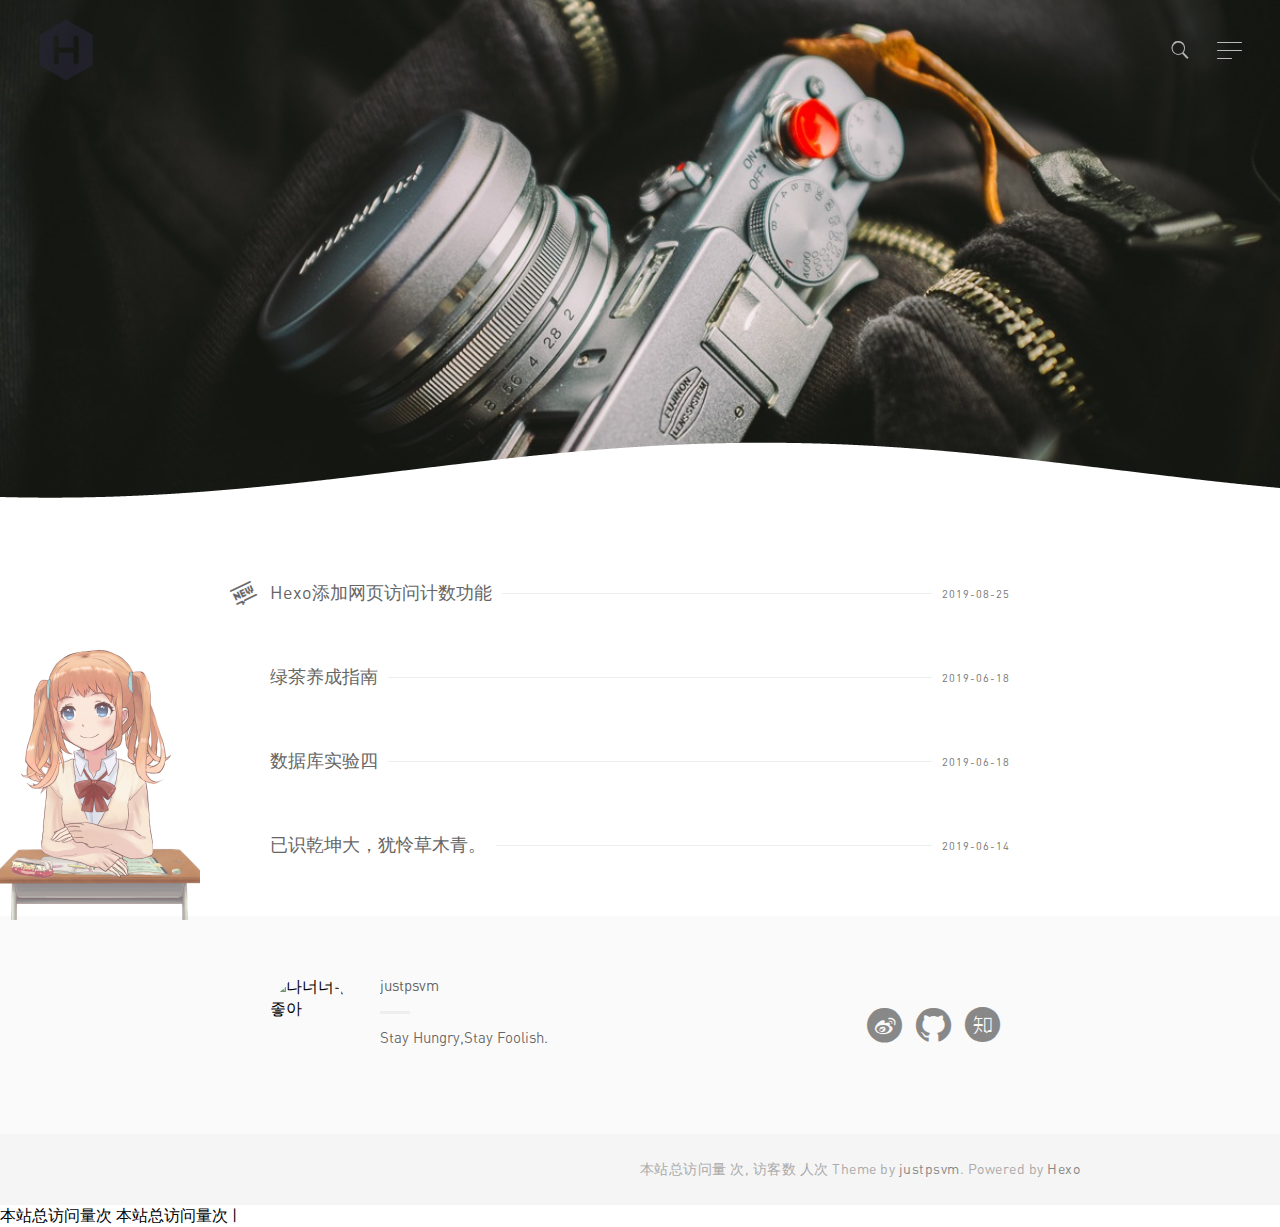
==== commit e6965c82: "Site updated: 2019-08-25 17:19:36" ====
--- a/index.html
+++ b/index.html
@@ -3,7 +3,7 @@
   <head><meta name="generator" content="Hexo 3.8.0">
     <meta charset="utf-8">
     
-    <title>Pure MX</title>
+    <title>予安</title>
     <meta name="viewport" content="width=device-width, initial-scale=1, maximum-scale=1">
     
     
@@ -19,8 +19,8 @@
   <body>
 <script src="/live2dw/lib/L2Dwidget.min.js?094cbace49a39548bed64abff5988b05"></script><script>L2Dwidget.init({"pluginRootPath":"live2dw/","pluginJsPath":"lib/","pluginModelPath":"assets/","tagMode":false,"debug":false,"model":{"jsonPath":"/live2dw/assets/assets/shizuku.model.json"},"display":{"position":"left","width":200,"height":350},"mobile":{"show":false},"react":{"opacity":0.7},"log":false});</script><script src="/live2dw/lib/L2Dwidget.min.js?094cbace49a39548bed64abff5988b05"></script><script>L2Dwidget.init({"pluginRootPath":"live2dw/","pluginJsPath":"lib/","pluginModelPath":"assets/","tagMode":false,"debug":false,"model":{"jsonPath":"/live2dw/assets/assets/shizuku.model.json"},"display":{"position":"left","width":200,"height":350},"mobile":{"show":false},"react":{"opacity":0.7},"log":false});</script></body></html>
 <header>
-	<a id="logo" href="/" title="Pure MX">
-	<img src="/favicon.png" alt="Pure MX"></a>
+	<a id="logo" href="/" title="予安">
+	<img src="/favicon.png" alt="予安"></a>
 	
 	
 		<!--搜索栏-->
@@ -31,7 +31,7 @@
 	<div class="search-form__inner">
 		<div>
 			<i class="iconfont icon-search"></i>
-			<input class="text-input" placeholder="Enter Key..." type="search">
+			<input class="text-input" placeholder="请输入文章关键字" type="search">
 		</div>
 	</div>
 </form>
@@ -47,7 +47,7 @@
 			
 				
 				<li class="current-menu-item">
-					<a href="http://weibo.com/" target="_blank">Weibo</a>
+					<a href="http://weibo.com/" target="_blank">微博</a>
 				</li>
 			
 		</ul>
@@ -79,6 +79,19 @@
         <li class="post">
           
             <i class="post-status iconfont icon-icon"></i>  
+          
+          <h2 class="no-background">
+            <span><a href="/2019/08/25/Hexo添加网页访问计数功能/">Hexo添加网页访问计数功能</a></span>
+            <time class="post-time" datetime="2019-08-25T08:57:50.000Z" itemprop="datePublished">2019-08-25</time>
+          </h2>
+        </li>
+      
+                <!--<div class="type">
+          <div class="mask">
+            <i class="iconfont"></i>
+          </div>
+          </div>-->
+        <li class="post">
           
           <h2 class="no-background">
             <span><a href="/2019/06/18/绿茶养成指南/">绿茶养成指南</a></span>
@@ -147,7 +160,7 @@
 						
 							
 							<li>
-				        		<a href="https://github.com/" target="_blank">
+				        		<a href="https://lavandola.github.io/" target="_blank">
 				        			
 				        				<i class="iconfont icon-github"></i>
 				        			
@@ -156,7 +169,7 @@
 						
 							
 							<li>
-				        		<a href="https://www.zhihu.com/" target="_blank">
+				        		<a href="https://www.zhihu.com/people/xiao-shi-de-mu-bei/activities" target="_blank">
 				        			
 										<i class="iconfont icon-zhihu"></i>
 				        			
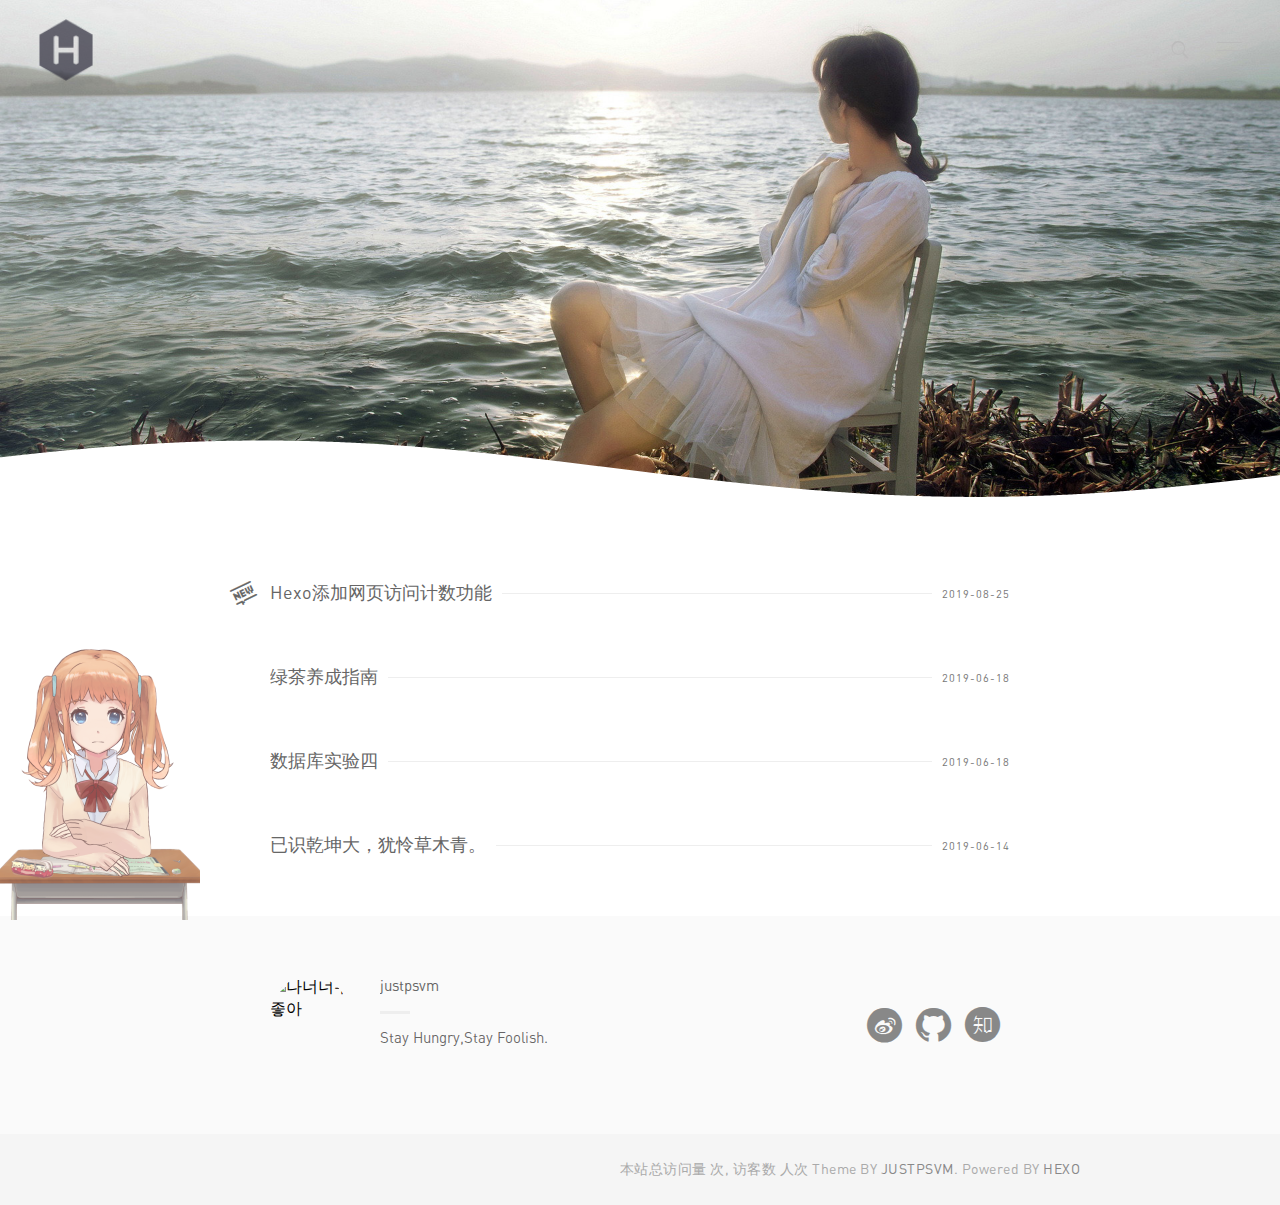
==== commit 4767db46: "Site updated: 2019-08-25 17:31:17" ====
--- a/index.html
+++ b/index.html
@@ -188,7 +188,7 @@
 		
 			<span>本站总访问量 <span id="busuanzi_value_site_pv"></span> 次, 访客数 <span id="busuanzi_value_site_uv"></span> 人次</span>
 		
-		<span>Theme by <a href="http://github.com/justpsvm">justpsvm</a>. Powered by <a href="http://hexo.io">Hexo</a></span>
+		<span>Theme BY <a href="http://github.com/justpsvm">JUSTPSVM</a>. Powered BY <a href="http://hexo.io">HEXO </a></span>
 	</div>
 </footer>
 
@@ -207,15 +207,14 @@
 	 		$('pre').addClass('prettyprint linenums').attr('style', 'overflow:auto;');
    			prettyPrint();
 		});
-	<script async src="//busuanzi.ibruce.info/busuanzi/2.3/busuanzi.pure.mini.js"></script>
-            <span id="busuanzi_container_site_pv">本站总访问量<span id="busuanzi_value_site_pv"></span>次</span> 
+	
 	
         <!-- 不蒜子统计 -->
         <span id="busuanzi_container_site_pv">
                 本站总访问量<span id="busuanzi_value_site_pv"></span>次
         </span>
         <span class="post-meta-divider">|</span>
-        <span id="busuanzi_container_site_uv" style="display:none">
+        <span id="busuanzi_container_site_uv" style='display:none'>
                 本站访客数<span id="busuanzi_value_site_uv"></span>人
         </span>
         <script async src="/busuanzi.ibruce.info/busuanzi/2.3/busuanzi.pure.mini.js"></script>
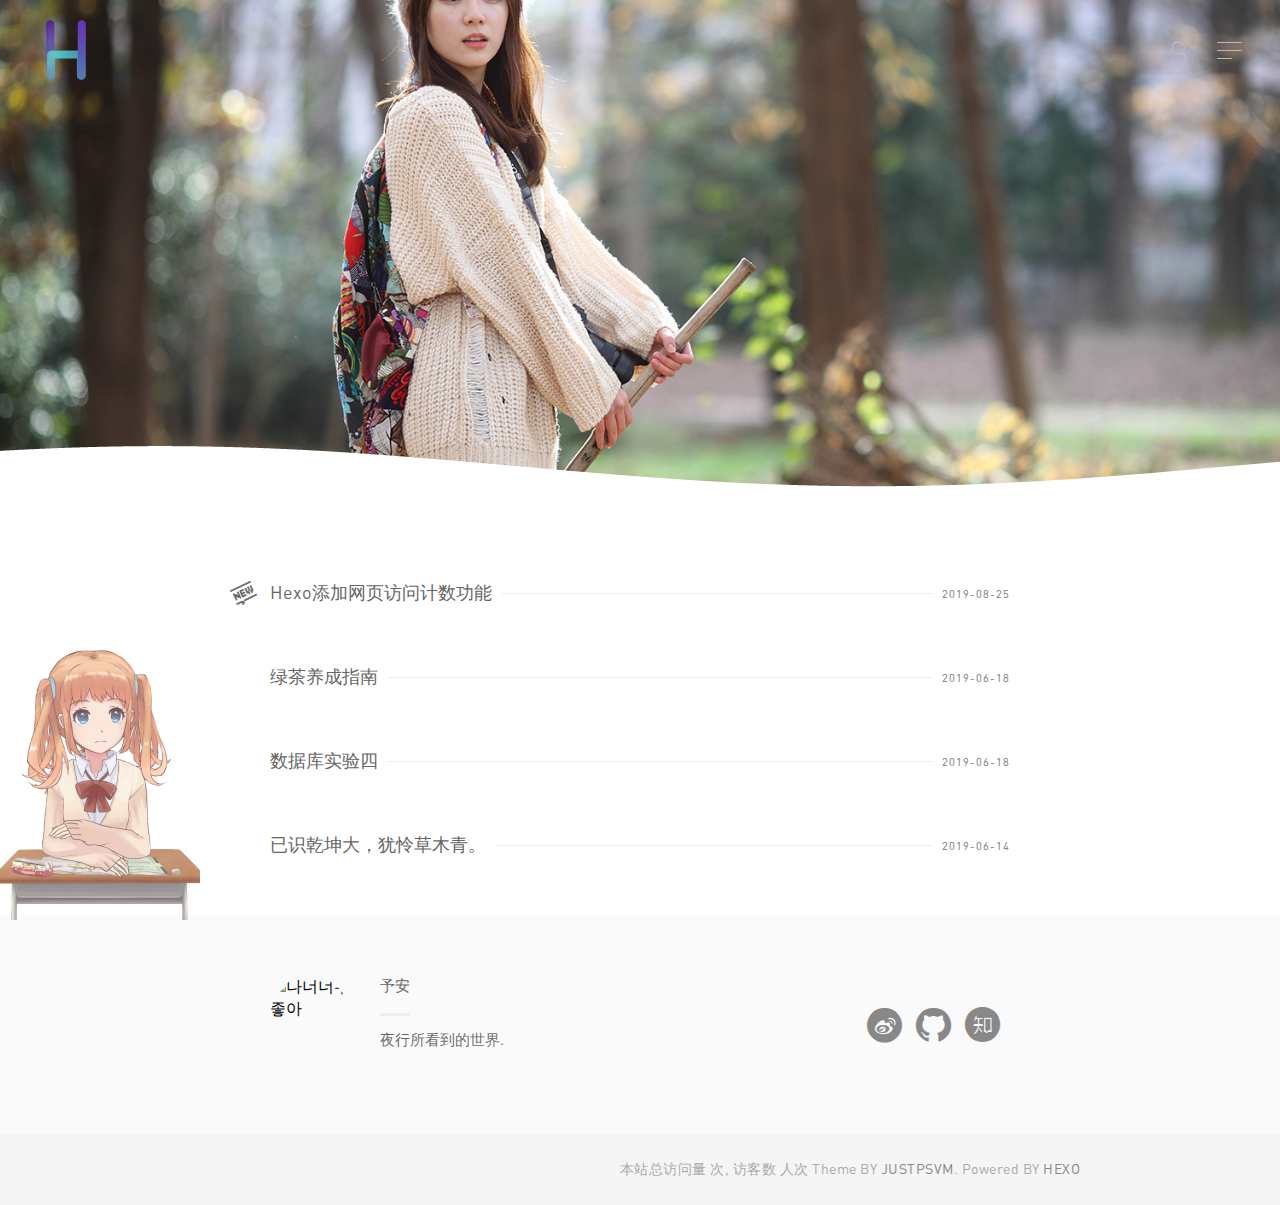
==== commit 811ffe76: "Site updated: 2019-08-25 18:07:58" ====
--- a/index.html
+++ b/index.html
@@ -7,7 +7,7 @@
     <meta name="viewport" content="width=device-width, initial-scale=1, maximum-scale=1">
     
     
-      <link rel="icon" href="/favicon.png">
+      <link rel="icon" href="/g5.png">
     
 
     <link rel="stylesheet" href="/css/style.css">
@@ -20,7 +20,7 @@
 <script src="/live2dw/lib/L2Dwidget.min.js?094cbace49a39548bed64abff5988b05"></script><script>L2Dwidget.init({"pluginRootPath":"live2dw/","pluginJsPath":"lib/","pluginModelPath":"assets/","tagMode":false,"debug":false,"model":{"jsonPath":"/live2dw/assets/assets/shizuku.model.json"},"display":{"position":"left","width":200,"height":350},"mobile":{"show":false},"react":{"opacity":0.7},"log":false});</script><script src="/live2dw/lib/L2Dwidget.min.js?094cbace49a39548bed64abff5988b05"></script><script>L2Dwidget.init({"pluginRootPath":"live2dw/","pluginJsPath":"lib/","pluginModelPath":"assets/","tagMode":false,"debug":false,"model":{"jsonPath":"/live2dw/assets/assets/shizuku.model.json"},"display":{"position":"left","width":200,"height":350},"mobile":{"show":false},"react":{"opacity":0.7},"log":false});</script></body></html>
 <header>
 	<a id="logo" href="/" title="予安">
-	<img src="/favicon.png" alt="予安"></a>
+	<img src="/g5.png" alt="予安"></a>
 	
 	
 		<!--搜索栏-->
@@ -140,10 +140,10 @@
 		<div class="layout layout--center">
 			<div class="layout__item palm-mb">
 				<div class="media">
-					<img class="headimg" src="https://imgchr.github.la/steve.jpeg" alt="나너너무좋아">
+					<img class="headimg" src="https://c-ssl.duitang.com/uploads/item/201803/10/20180310125359_PhRS2.png" alt="나너너무좋아">
 					<div class="media__body">
-						<h4>justpsvm</h4>
-						<p class="site-description">Stay Hungry,Stay Foolish.</p>
+						<h4>予安</h4>
+						<p class="site-description">夜行所看到的世界.</p>
 					</div>
 				</div>
 				<div class="author-contact">
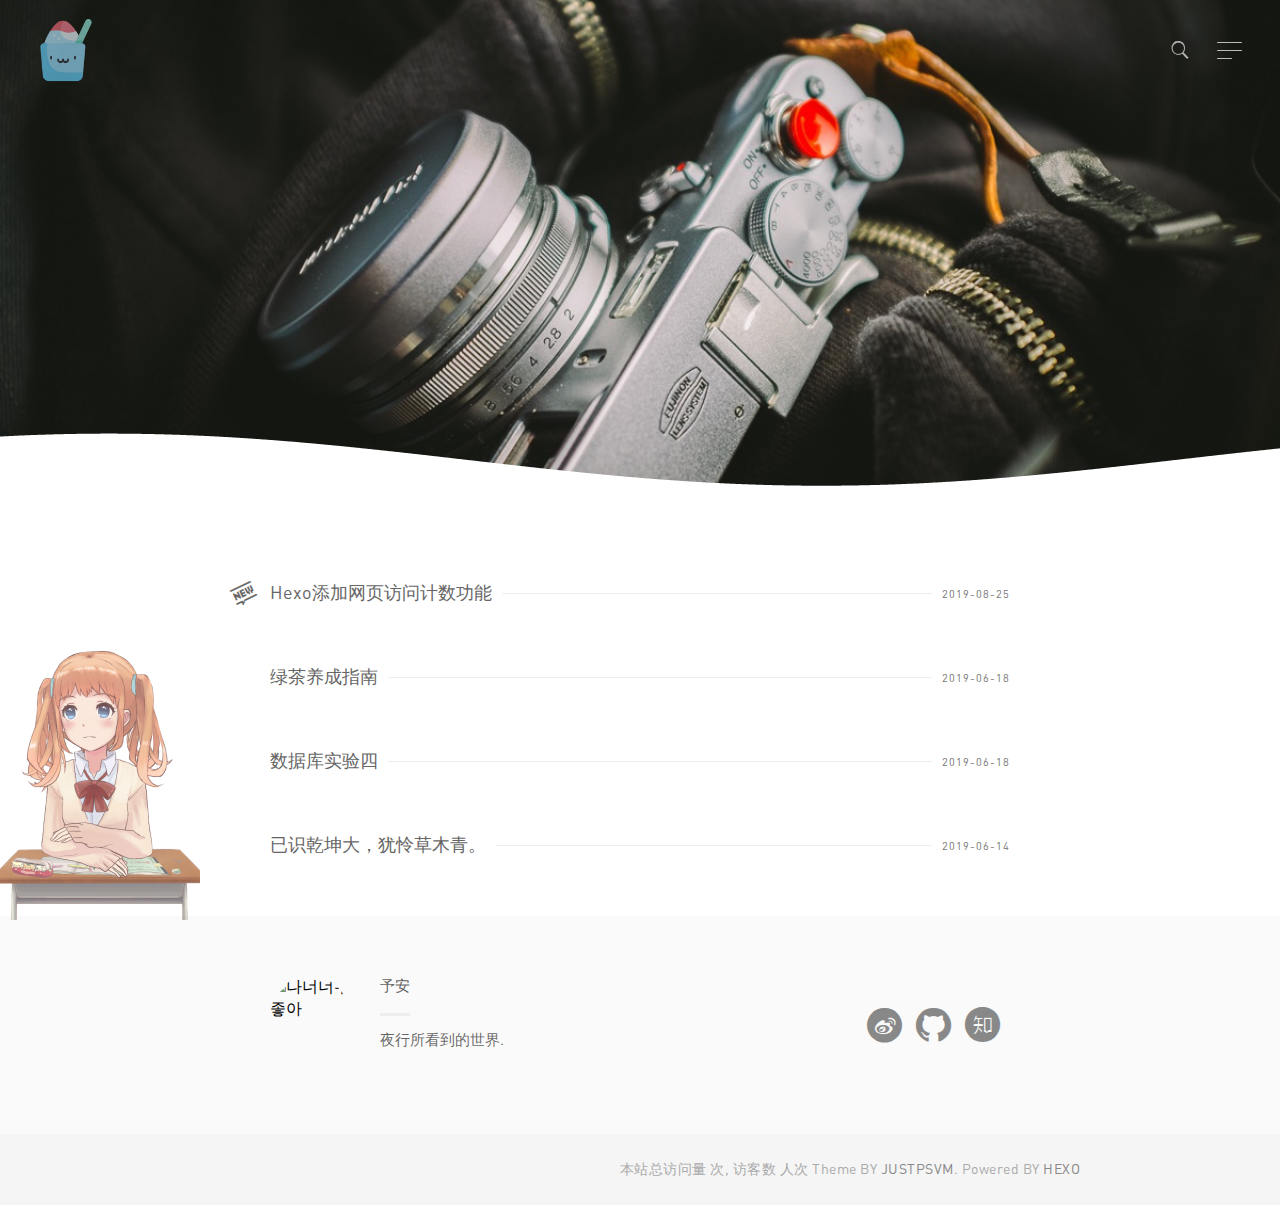
==== commit 9359ce8b: "Site updated: 2019-08-25 18:13:12" ====
--- a/index.html
+++ b/index.html
@@ -7,7 +7,7 @@
     <meta name="viewport" content="width=device-width, initial-scale=1, maximum-scale=1">
     
     
-      <link rel="icon" href="/g5.png">
+      <link rel="icon" href="/d6.png">
     
 
     <link rel="stylesheet" href="/css/style.css">
@@ -20,7 +20,7 @@
 <script src="/live2dw/lib/L2Dwidget.min.js?094cbace49a39548bed64abff5988b05"></script><script>L2Dwidget.init({"pluginRootPath":"live2dw/","pluginJsPath":"lib/","pluginModelPath":"assets/","tagMode":false,"debug":false,"model":{"jsonPath":"/live2dw/assets/assets/shizuku.model.json"},"display":{"position":"left","width":200,"height":350},"mobile":{"show":false},"react":{"opacity":0.7},"log":false});</script><script src="/live2dw/lib/L2Dwidget.min.js?094cbace49a39548bed64abff5988b05"></script><script>L2Dwidget.init({"pluginRootPath":"live2dw/","pluginJsPath":"lib/","pluginModelPath":"assets/","tagMode":false,"debug":false,"model":{"jsonPath":"/live2dw/assets/assets/shizuku.model.json"},"display":{"position":"left","width":200,"height":350},"mobile":{"show":false},"react":{"opacity":0.7},"log":false});</script></body></html>
 <header>
 	<a id="logo" href="/" title="予安">
-	<img src="/g5.png" alt="予安"></a>
+	<img src="/d6.png" alt="予安"></a>
 	
 	
 		<!--搜索栏-->
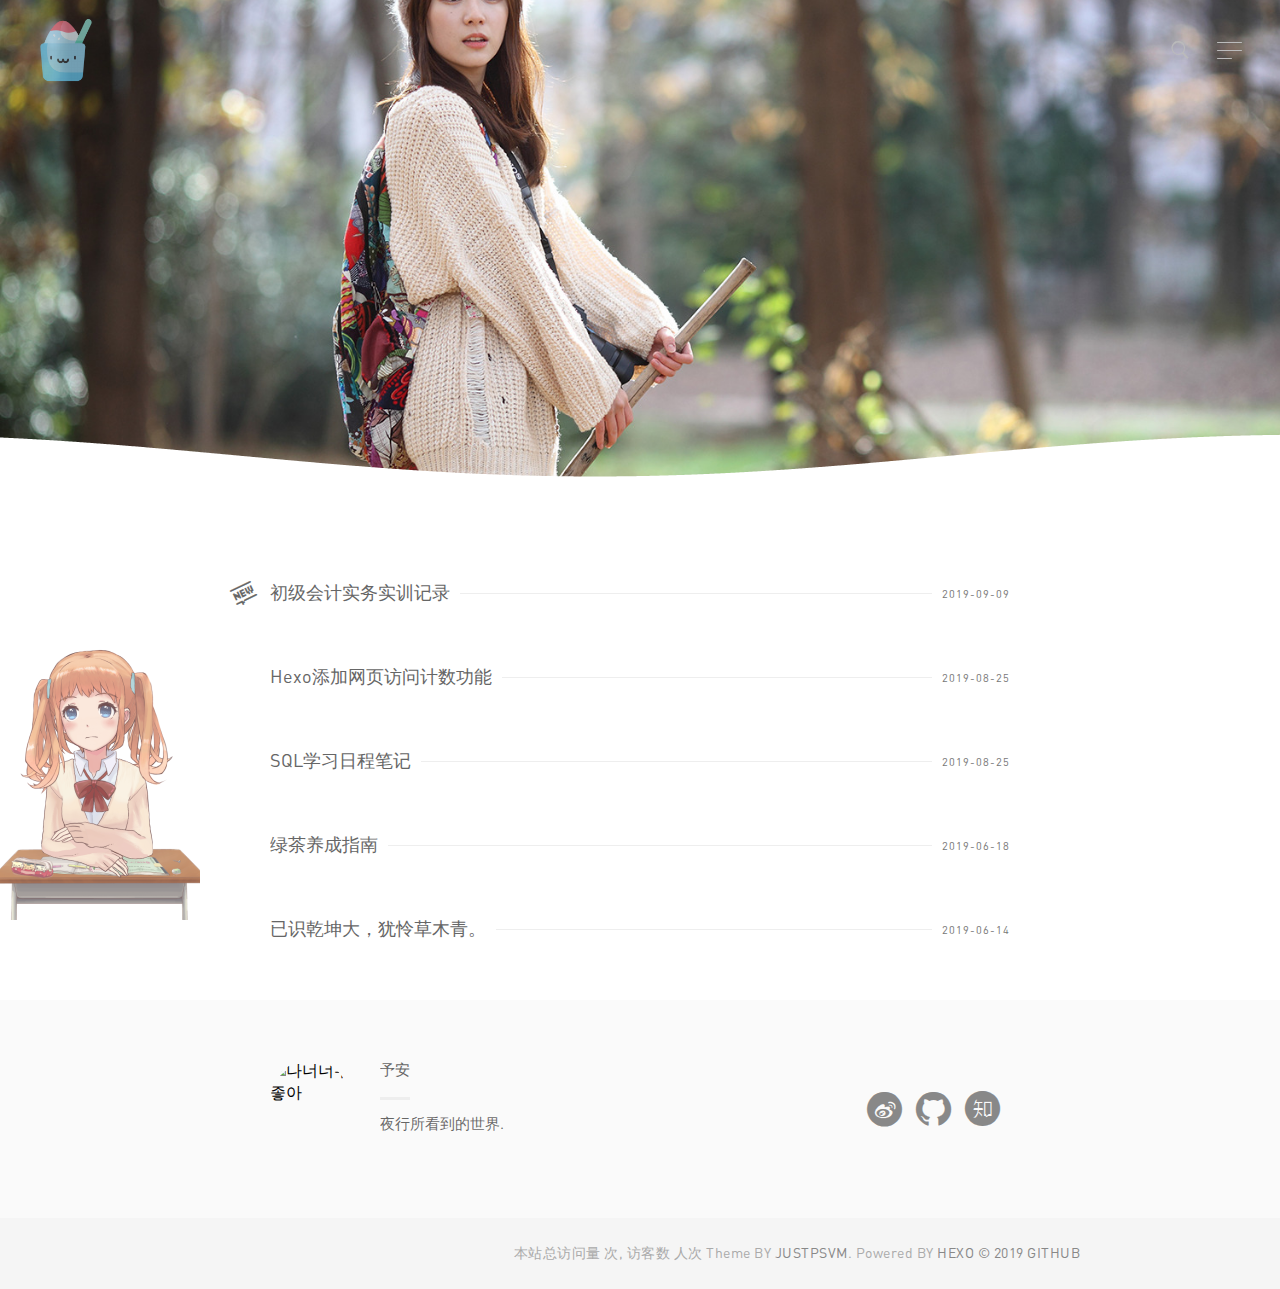
==== commit a8106056: "Site updated: 2019-09-09 04:11:05" ====
--- a/index.html
+++ b/index.html
@@ -3,7 +3,7 @@
   <head><meta name="generator" content="Hexo 3.8.0">
     <meta charset="utf-8">
     
-    <title>予安</title>
+    <title>予安 - 夜行所看到的世界</title>
     <meta name="viewport" content="width=device-width, initial-scale=1, maximum-scale=1">
     
     
@@ -19,8 +19,8 @@
   <body>
 <script src="/live2dw/lib/L2Dwidget.min.js?094cbace49a39548bed64abff5988b05"></script><script>L2Dwidget.init({"pluginRootPath":"live2dw/","pluginJsPath":"lib/","pluginModelPath":"assets/","tagMode":false,"debug":false,"model":{"jsonPath":"/live2dw/assets/assets/shizuku.model.json"},"display":{"position":"left","width":200,"height":350},"mobile":{"show":false},"react":{"opacity":0.7},"log":false});</script><script src="/live2dw/lib/L2Dwidget.min.js?094cbace49a39548bed64abff5988b05"></script><script>L2Dwidget.init({"pluginRootPath":"live2dw/","pluginJsPath":"lib/","pluginModelPath":"assets/","tagMode":false,"debug":false,"model":{"jsonPath":"/live2dw/assets/assets/shizuku.model.json"},"display":{"position":"left","width":200,"height":350},"mobile":{"show":false},"react":{"opacity":0.7},"log":false});</script></body></html>
 <header>
-	<a id="logo" href="/" title="予安">
-	<img src="/d6.png" alt="予安"></a>
+	<a id="logo" href="/" title="予安 - 夜行所看到的世界">
+	<img src="/d6.png" alt="予安 - 夜行所看到的世界"></a>
 	
 	
 		<!--搜索栏-->
@@ -81,6 +81,19 @@
             <i class="post-status iconfont icon-icon"></i>  
           
           <h2 class="no-background">
+            <span><a href="/2019/09/09/初级会计实训/">初级会计实务实训记录</a></span>
+            <time class="post-time" datetime="2019-09-09T03:26:26.000Z" itemprop="datePublished">2019-09-09</time>
+          </h2>
+        </li>
+      
+                <!--<div class="type">
+          <div class="mask">
+            <i class="iconfont"></i>
+          </div>
+          </div>-->
+        <li class="post">
+          
+          <h2 class="no-background">
             <span><a href="/2019/08/25/Hexo添加网页访问计数功能/">Hexo添加网页访问计数功能</a></span>
             <time class="post-time" datetime="2019-08-25T08:57:50.000Z" itemprop="datePublished">2019-08-25</time>
           </h2>
@@ -94,21 +107,21 @@
         <li class="post">
           
           <h2 class="no-background">
+            <span><a href="/2019/08/25/SQL学习日程笔记/">SQL学习日程笔记</a></span>
+            <time class="post-time" datetime="2019-08-25T04:56:59.000Z" itemprop="datePublished">2019-08-25</time>
+          </h2>
+        </li>
+      
+                <!--<div class="type">
+          <div class="mask">
+            <i class="iconfont"></i>
+          </div>
+          </div>-->
+        <li class="post">
+          
+          <h2 class="no-background">
             <span><a href="/2019/06/18/绿茶养成指南/">绿茶养成指南</a></span>
             <time class="post-time" datetime="2019-06-18T14:26:26.000Z" itemprop="datePublished">2019-06-18</time>
-          </h2>
-        </li>
-      
-                <!--<div class="type">
-          <div class="mask">
-            <i class="iconfont"></i>
-          </div>
-          </div>-->
-        <li class="post">
-          
-          <h2 class="no-background">
-            <span><a href="/2019/06/18/数据库实验四/">数据库实验四</a></span>
-            <time class="post-time" datetime="2019-06-18T14:00:37.000Z" itemprop="datePublished">2019-06-18</time>
           </h2>
         </li>
       
@@ -188,7 +201,7 @@
 		
 			<span>本站总访问量 <span id="busuanzi_value_site_pv"></span> 次, 访客数 <span id="busuanzi_value_site_uv"></span> 人次</span>
 		
-		<span>Theme BY <a href="http://github.com/justpsvm">JUSTPSVM</a>. Powered BY <a href="http://hexo.io">HEXO </a></span>
+		<span>Theme BY <a href="http://github.com/justpsvm">JUSTPSVM</a>. Powered BY <a href="http://hexo.io">HEXO © 2019 GITHUB</a></span>
 	</div>
 </footer>
 
@@ -223,3 +236,7 @@
 	
 	
 
+
+<canvas class="fireworks" style="position: fixed;left: 0;top: 0;z-index: 1; pointer-events: none;" ></canvas> 
+<script type="text/javascript" src="//cdn.bootcss.com/animejs/2.2.0/anime.min.js"></script> 
+<script type="text/javascript" src="/js/fireworks.js"></script>
